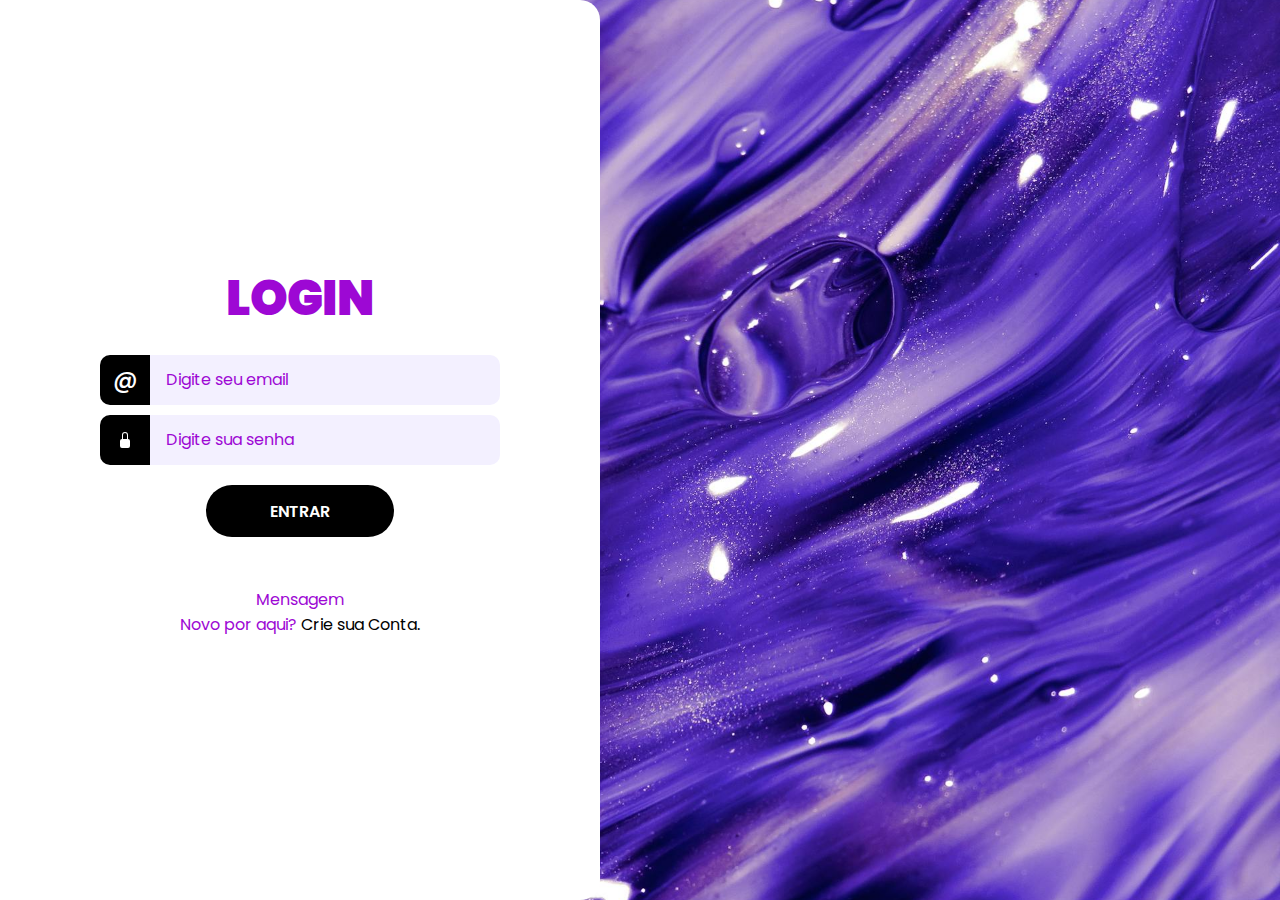
==== index.html @ 3925e139 "login" ====
<!DOCTYPE html>
<html lang="pt-br">
<head>
    <meta charset="UTF-8">
    <meta name="viewport" content="width=device-width, initial-scale=1.0">
    <title>Login</title>
    
    <!-- Meu CSS -->
     <link rel="stylesheet" href="css/style.css">
    <!-- Meu JS -->
     <script src="js/script.js" defer></script>
</head>
<body>
    <div class="wrapper">
        <h1>Login</h1>
        <form action="" method="post" id="form">
            <div>
                <label for="email-input">
                    <span>@</span>
                </label>
                <input type="email" name="email" 
                id="email-input" placeholder="Digite seu email">
            </div>
            <div>
                <label for="password-input">
                    <svg xmlns="http://www.w3.org/2000/svg" width="16" height="16" fill="currentColor" class="bi bi-lock-fill" viewBox="0 0 16 16">
                        <path d="M8 1a2 2 0 0 1 2 2v4H6V3a2 2 0 0 1 2-2m3 6V3a3 3 0 0 0-6 0v4a2 2 0 0 0-2 2v5a2 2 0 0 0 2 2h6a2 2 0 0 0 2-2V9a2 2 0 0 0-2-2"/>
                      </svg>
                </label>
                <input type="password" name="password" id="password-input" placeholder="Digite sua senha">
            </div>
            <button type="submit">Entrar</button>
        </form>
        <p id="error-m">Mensagem</p>
        <p>Novo por aqui? <a href="#">Crie sua Conta.</a></p>
    </div>
</body>
</html>
---- css/style.css ----
@import url('https://fonts.googleapis.com/css2?family=Poppins:ital,wght@0,100;0,200;0,300;0,400;0,500;0,600;0,700;0,800;0,900;1,100;1,200;1,300;1,400;1,500;1,600;1,700;1,800;1,900&display=swap');

:root {
    --accent-color: #000000;
    --base-color: White;
    --text-color: #9d08d4;
    --input-color: #F3F0FF;
}

* {
    margin: 0;
    padding: 0;
}

html {
    font-family: "Poppins", sans-serif;
    font-size: 12pt;
    color: var(--text-color);
    text-align: center;
}

body {
    min-height: 100vh;
    background-image: url(../img/fundo.jpg);
    background-size: cover;
    background-position: right;
    overflow: hidden;
}

.wrapper {
    box-sizing: border-box;
    background-color: var(--base-color);
    height: 100vh;
    width: max(40%, 600px);
    padding: 10px;
    border-radius: 0 20px 20px 0;
    display: flex;
    flex-direction: column;
    align-items: center;
    justify-content: center;
}

h1 {
    font-size: 3rem;
    font-weight: 900;
    text-transform: uppercase;
}

form {
    width: min(400px, 100%);
    margin-top: 20px;
    margin-bottom: 50px;
    display: flex;
    flex-direction: column;
    align-items: center;
    gap: 10px;
  }

  form > div{
    width: 100%;
    display: flex;
    justify-content: center;
  }

  form label{
    flex-shrink: 0;
    height: 50px;
    width: 50px;
    background-color: var(--accent-color);
    fill: var(--base-color);
    color: var(--base-color);
    border-radius: 10px 0 0 10px;
    display: flex;
    justify-content: center;
    align-items: center;
    font-size: 1.5rem;
    font-weight: 500;
  }

  form input{
    box-sizing: border-box;
    flex-grow: 1;
    min-width: 0;
    height: 50px;
    padding: 1em;
    font: inherit;
    border-radius: 0 10px 10px 0;
    border: 2px solid var(--input-color);
    border-left: none;
    background-color: var(--input-color);
    transition: 150ms ease;
  }

  form input:hover{
    border-color: var(--accent-color);
  }

  form input:focus{
    outline: none;
    border-color: var(--text-color);
  }

  div:has(input:focus) > label{
    background-color: var(--text-color);
  }

  form input::placeholder{
    color: var(--text-color);
  }

  form button{
    margin-top: 10px;
    border: none;
    border-radius: 1000px;
    padding: .85em 4em;
    background-color: var(--accent-color);
    color: var(--base-color);
    font: inherit;
    font-weight: 600;
    text-transform: uppercase;
    cursor: pointer;
    transition: 150ms ease;
  }
  form button:hover{
    background-color: var(--text-color);
  }
  form button:focus{
    outline: none;
    background-color: var(--text-color);
  }

  
  a{
    text-decoration: none;
    color: var(--accent-color);
  }
  a:hover{
    text-decoration: underline;
  }

  @media(max-width: 1100px){
    .wrapper{
      width: min(600px, 100%);
      border-radius: 0;
    }
  }

  form div.incorrect label{
  background-color: #f06272;
}
form div.incorrect input{
  border-color: #f06272;
}
#error-message{
  color:#f06272;
}
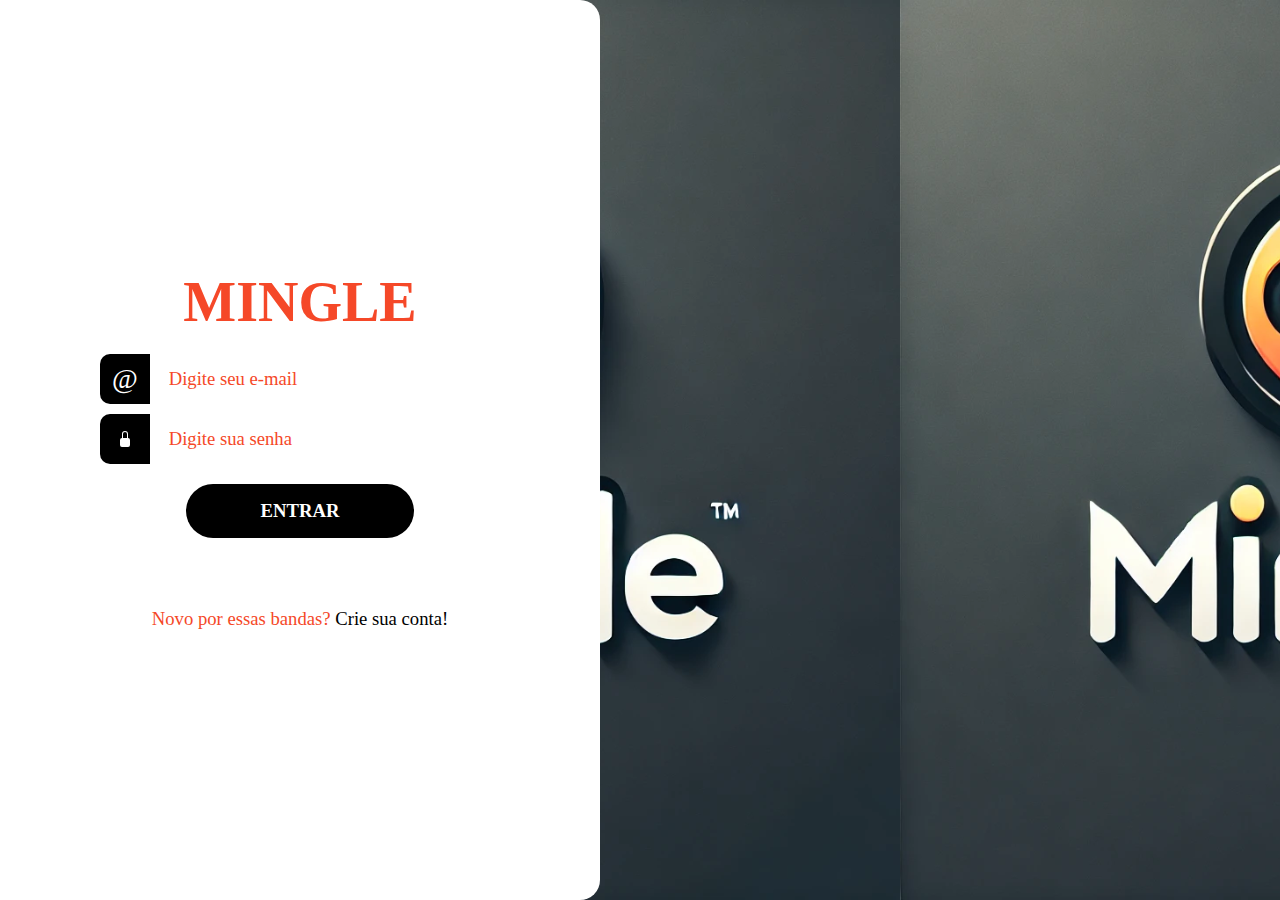
==== commit c05ef596: "login-aula" ====
--- a/index.html
+++ b/index.html
@@ -4,22 +4,21 @@
     <meta charset="UTF-8">
     <meta name="viewport" content="width=device-width, initial-scale=1.0">
     <title>Login</title>
-    
+
     <!-- Meu CSS -->
      <link rel="stylesheet" href="css/style.css">
-    <!-- Meu JS -->
-     <script src="js/script.js" defer></script>
+     <!-- Meu JS -->
+    <script src="js/script.js" defer></script>
 </head>
 <body>
     <div class="wrapper">
-        <h1>Login</h1>
+        <h1>Mingle</h1>
         <form action="" method="post" id="form">
             <div>
                 <label for="email-input">
                     <span>@</span>
                 </label>
-                <input type="email" name="email" 
-                id="email-input" placeholder="Digite seu email">
+                <input type="email" name="email" id="email-input" placeholder="Digite seu e-mail">
             </div>
             <div>
                 <label for="password-input">
@@ -31,8 +30,8 @@
             </div>
             <button type="submit">Entrar</button>
         </form>
-        <p id="error-m">Mensagem</p>
-        <p>Novo por aqui? <a href="#">Crie sua Conta.</a></p>
+        <p id="error-message"></p>
+        <p>Novo por essas bandas? <a href="register.html">Crie sua conta!</a></p>
     </div>
 </body>
 </html>--- a/css/style.css
+++ b/css/style.css
@@ -3,8 +3,8 @@
 :root {
     --accent-color: #000000;
     --base-color: White;
-    --text-color: #9d08d4;
-    --input-color: #F3F0FF;
+    --text-color: #f54828;
+    --input-color: White;
 }
 
 * {
@@ -13,18 +13,18 @@
 }
 
 html {
-    font-family: "Poppins", sans-serif;
-    font-size: 12pt;
+    font-family: "Luminari", fantasy;
+    font-size: 14pt;
     color: var(--text-color);
-    text-align: center;
+    text-align: left;
 }
 
 body {
     min-height: 100vh;
-    background-image: url(../img/fundo.jpg);
-    background-size: cover;
-    background-position: right;
-    overflow: hidden;
+    background-image: url(../img/mingle.png);
+    background-size: contain;
+    background-position: light;
+    overflow: auto;
 }
 
 .wrapper {
@@ -88,7 +88,7 @@
     border: 2px solid var(--input-color);
     border-left: none;
     background-color: var(--input-color);
-    transition: 150ms ease;
+    transition: 150ms ease-in;
   }
 
   form input:hover{
@@ -96,7 +96,7 @@
   }
 
   form input:focus{
-    outline: none;
+    outline: italic;
     border-color: var(--text-color);
   }
 
@@ -118,7 +118,7 @@
     font: inherit;
     font-weight: 600;
     text-transform: uppercase;
-    cursor: pointer;
+    cursor: auto;
     transition: 150ms ease;
   }
   form button:hover{
@@ -135,7 +135,7 @@
     color: var(--accent-color);
   }
   a:hover{
-    text-decoration: underline;
+    text-decoration: underline overline;
   }
 
   @media(max-width: 1100px){
@@ -146,11 +146,16 @@
   }
 
   form div.incorrect label{
-  background-color: #f06272;
+  background-color: black;
 }
 form div.incorrect input{
-  border-color: #f06272;
+  border-color: #ff6600;
 }
 #error-message{
-  color:#f06272;
+  color:#ff6600;
+}
+
+#error-message{
+  color: #ff6600;
+  padding-bottom: 20px;
 }